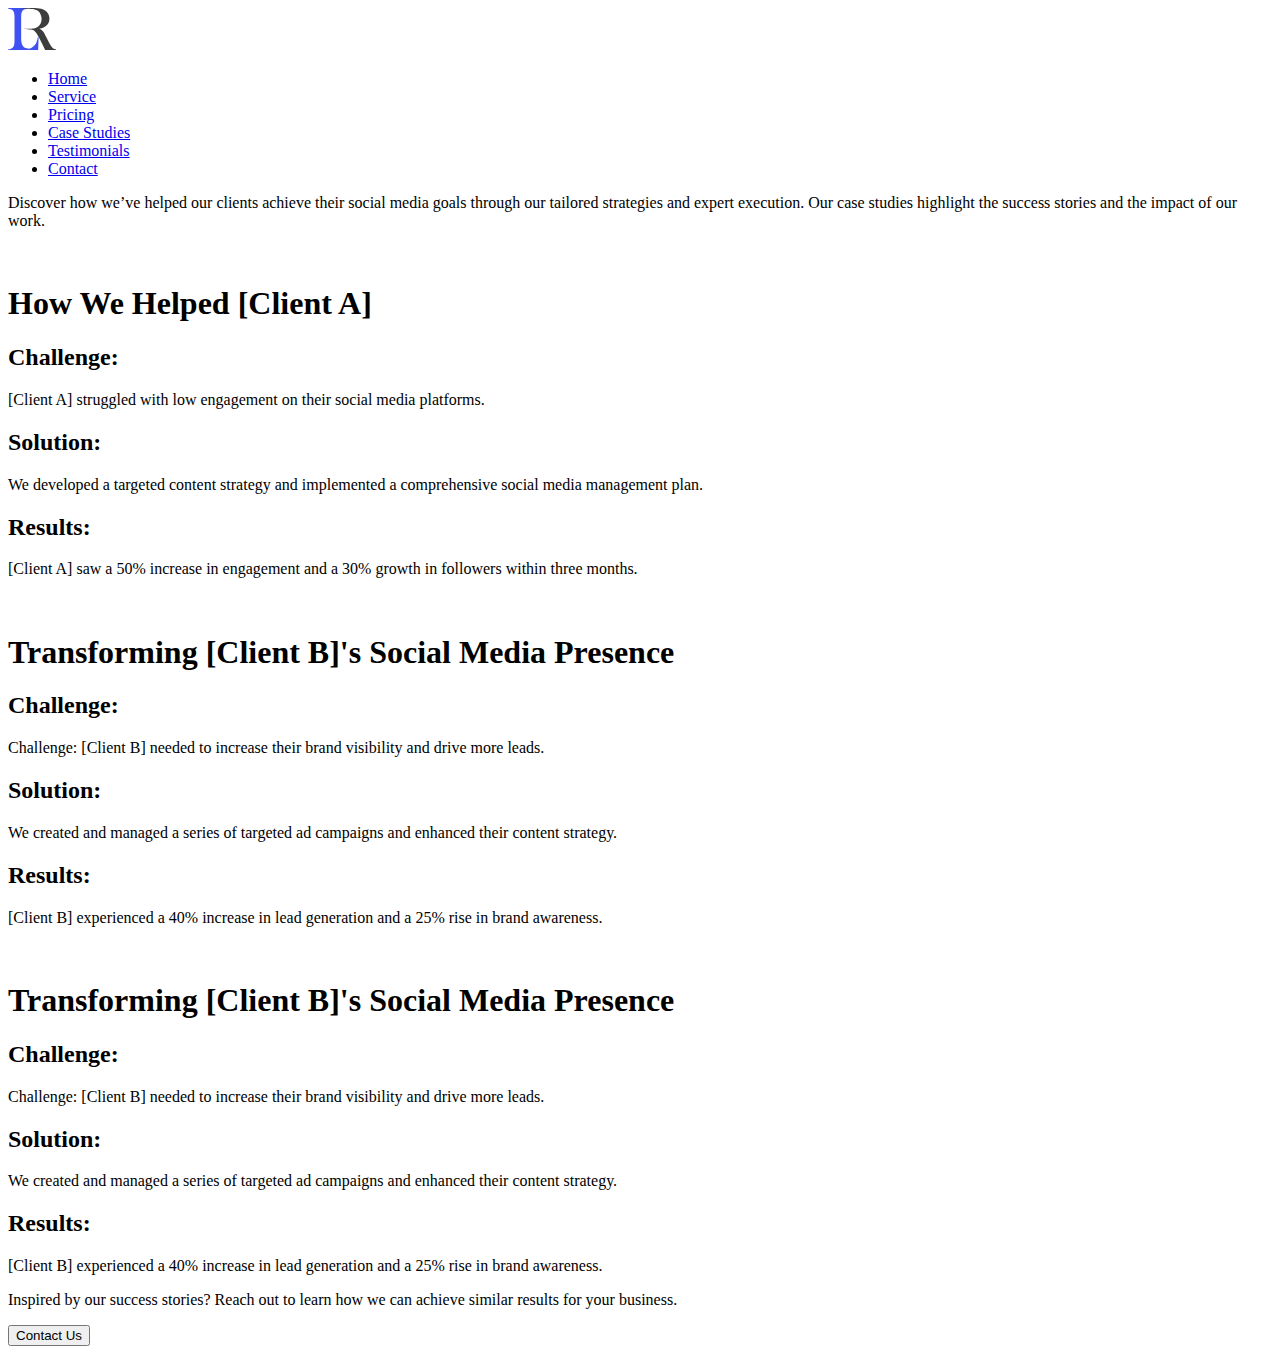
==== case-studies.html @ 1568c21f "Created full html documentation for all the pages" ====
<!DOCTYPE html>
<html lang="en">
  <head>
    <meta charset="UTF-8" />
    <meta name="viewport" content="width=device-width, initial-scale=1.0" />
    <title>Case Studies</title>
  </head>
  <body>
    <!-- Case Studies -->
    <section>
      <!-- Navigation -->
      <header class="header">
        <aside class="logo">
          <a href="home.html">
            <img
              src="img/loom-rise-favicon-v2.svg"
              alt="LoomRise Logo"
              class="logo-image"
            />
          </a>
        </aside>

        <nav class="top-nav">
          <ul>
            <li><a href="home.html" class="active">Home</a></li>
            <li><a href="services.html">Service</a></li>
            <li><a href="pricing.html">Pricing</a></li>
            <li><a href="case-studies.html">Case Studies</a></li>
            <li><a href="testimonials.html">Testimonials</a></li>
            <li><a href="#">Contact</a></li>
          </ul>
        </nav>
      </header>

      <section class="case-studies">
        <article>
          <p>
            Discover how we’ve helped our clients achieve their social media
            goals through our tailored strategies and expert execution. Our case
            studies highlight the success stories and the impact of our work.
          </p>
        </article>
      </section>
    </section>
    <!-- How we helped our clients -->
    <section class="clients">
      <!-- Client A -->
      <section>
        <figure>
          <img src="" alt="" />
        </figure>
        <article>
          <h1>How We Helped [Client A]</h1>
          <h2>Challenge:</h2>
          <p>
            [Client A] struggled with low engagement on their social media
            platforms.
          </p>

          <h2>Solution:</h2>
          <p>
            We developed a targeted content strategy and implemented a
            comprehensive social media management plan.
          </p>

          <h2>Results:</h2>
          <p>
            [Client A] saw a 50% increase in engagement and a 30% growth in
            followers within three months.
          </p>
        </article>
      </section>

      <section>
        <figure>
          <img src="" alt="" />
        </figure>
        <article>
          <h1>Transforming [Client B]'s Social Media Presence</h1>
          <h2>Challenge:</h2>
          <p>
            Challenge: [Client B] needed to increase their brand visibility and
            drive more leads.
          </p>

          <h2>Solution:</h2>
          <p>
            We created and managed a series of targeted ad campaigns and
            enhanced their content strategy.
          </p>

          <h2>Results:</h2>
          <p>
            [Client B] experienced a 40% increase in lead generation and a 25%
            rise in brand awareness.
          </p>
        </article>
      </section>

      <section>
        <figure>
          <img src="" alt="" />
        </figure>
        <article>
          <h1>Transforming [Client B]'s Social Media Presence</h1>
          <h2>Challenge:</h2>
          <p>
            Challenge: [Client B] needed to increase their brand visibility and
            drive more leads.
          </p>

          <h2>Solution:</h2>
          <p>
            We created and managed a series of targeted ad campaigns and
            enhanced their content strategy.
          </p>

          <h2>Results:</h2>
          <p>
            [Client B] experienced a 40% increase in lead generation and a 25%
            rise in brand awareness.
          </p>
        </article>
      </section>
    </section>

    <section class="call-to-action">
      <p>
        Inspired by our success stories? Reach out to learn how we can achieve
        similar results for your business.
      </p>

      <button>Contact Us</button>
    </section>
  </body>
</html>
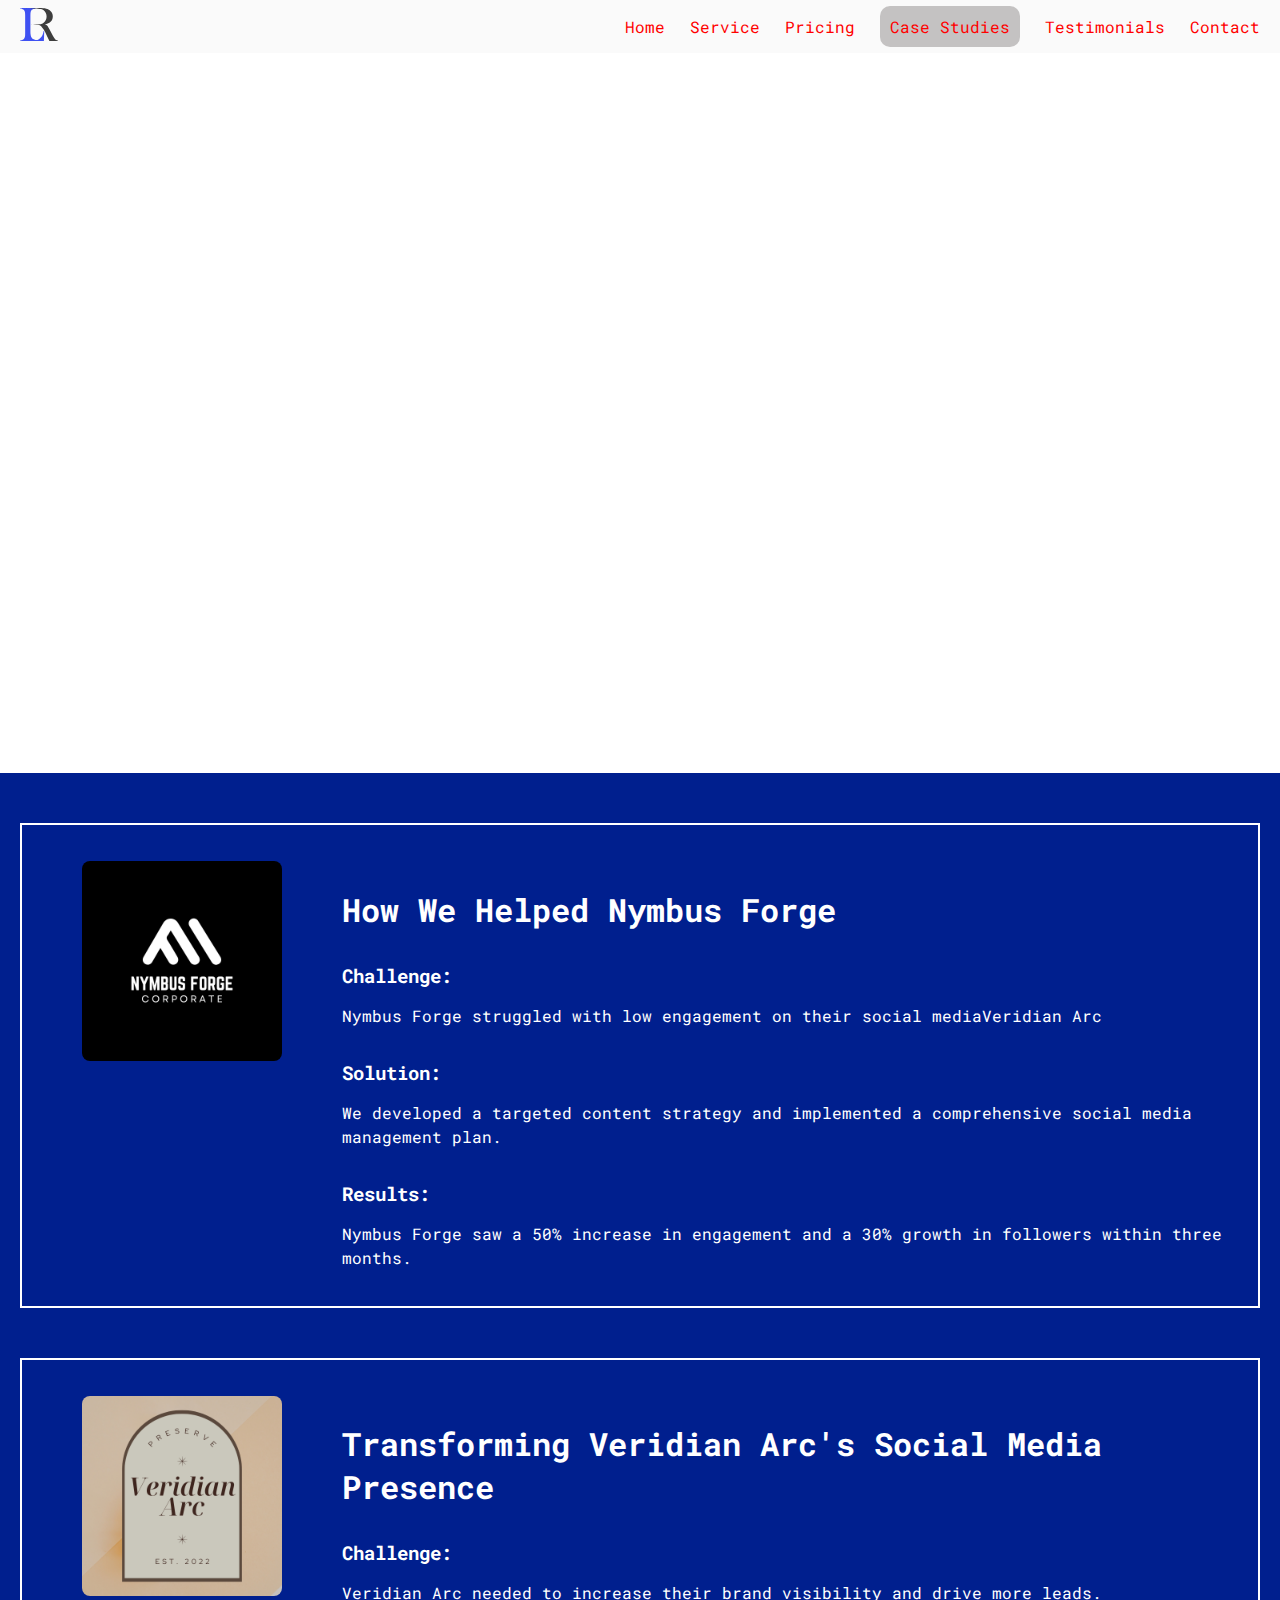
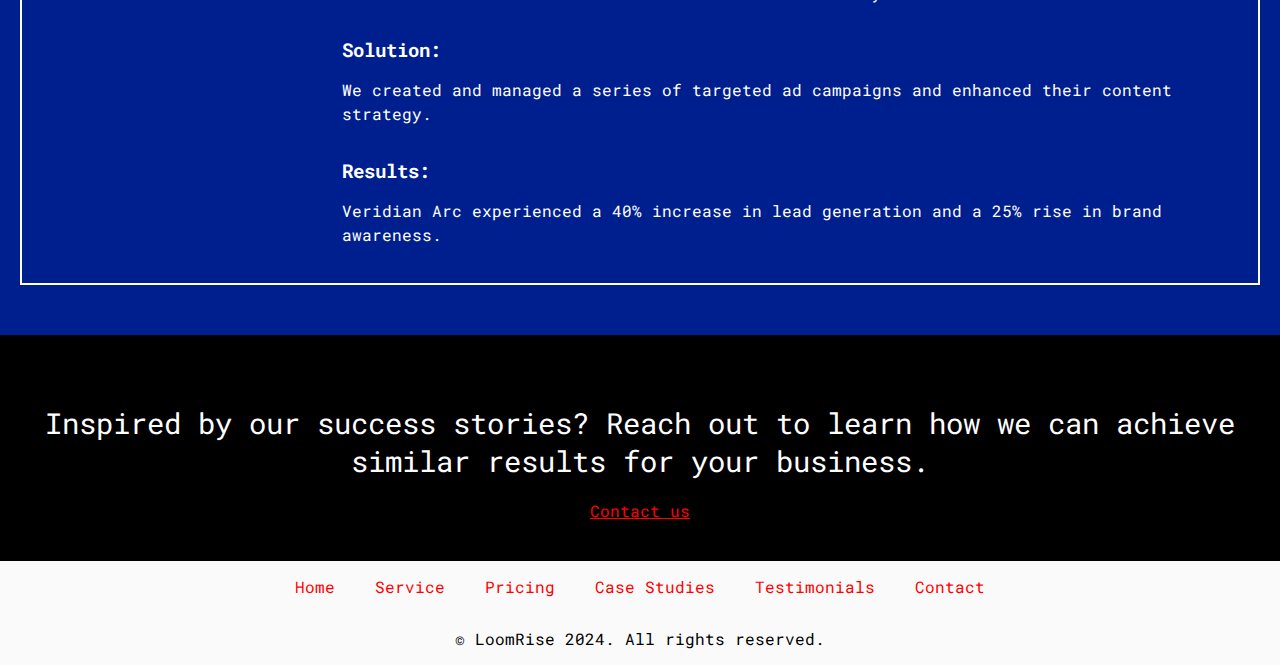
==== commit a0bb624f: "Final project finished" ====
--- a/case-studies.html
+++ b/case-studies.html
@@ -1,136 +1,145 @@
 <!DOCTYPE html>
 <html lang="en">
   <head>
-    <meta charset="UTF-8" />
-    <meta name="viewport" content="width=device-width, initial-scale=1.0" />
+    <meta charset="UTF-8">
+    <meta name="author" content="Rashid Ismayilzada">
+    <meta name="viewport" content="width=device-width, initial-scale=1.0">
+    <meta name="description" content="Explore LoomRise's case studies showcasing successful social media strategies that increased client engagement and visibility.">
+
+    <link rel="stylesheet" type="text/css" href="css/general.css">
+    <link rel="stylesheet" type="text/css" href="css/case-studies.css">
+    <link rel="shortcut icon" href="img/loom-rise-favicon-v2.svg" type="image/x-icon">
     <title>Case Studies</title>
   </head>
   <body>
     <!-- Case Studies -->
     <section>
+      <!-- Visually hidden heading for the section -->
+      <h2 class="visually-hidden">Case Studies Section</h2>
+
       <!-- Navigation -->
       <header class="header">
         <aside class="logo">
-          <a href="home.html">
+          <a href="index.html">
             <img
               src="img/loom-rise-favicon-v2.svg"
               alt="LoomRise Logo"
               class="logo-image"
-            />
+              title="LoomRise Logo"
+            >
           </a>
         </aside>
 
         <nav class="top-nav">
           <ul>
-            <li><a href="home.html" class="active">Home</a></li>
+            <li><a href="index.html">Home</a></li>
             <li><a href="services.html">Service</a></li>
             <li><a href="pricing.html">Pricing</a></li>
-            <li><a href="case-studies.html">Case Studies</a></li>
+            <li><a href="case-studies.html" class="active">Case Studies</a></li>
             <li><a href="testimonials.html">Testimonials</a></li>
-            <li><a href="#">Contact</a></li>
+            <li><a href="contact.html">Contact</a></li>
           </ul>
         </nav>
       </header>
 
       <section class="case-studies">
+        <!-- Visually hidden heading for accessibility -->
+        <h3 class="visually-hidden">Case Studies Introduction</h3>
         <article>
+          <h3 class="visually-hidden">Case Studies</h3>
           <p>
             Discover how we’ve helped our clients achieve their social media
-            goals through our tailored strategies and expert execution. Our case
-            studies highlight the success stories and the impact of our work.
+            goals through our tailored strategies and expert execution.
+          </p>
+          <p class="right">
+            Our case
+            studies highlight the success stories and the impact of our work.sss
           </p>
         </article>
       </section>
     </section>
+
     <!-- How we helped our clients -->
     <section class="clients">
+      <!-- Visually hidden heading for the section -->
+      <h2 class="visually-hidden">Client Success Stories</h2>
+
       <!-- Client A -->
       <section>
+        <h3 class="visually-hidden">Client A Case Study</h3>
         <figure>
-          <img src="" alt="" />
+          <img src="img/nymbus-forge-logo.png" alt="Client A Image" title="Client A Image Logo">
         </figure>
         <article>
-          <h1>How We Helped [Client A]</h1>
-          <h2>Challenge:</h2>
+          <h4>How We Helped Nymbus Forge</h4>
+          <h5>Challenge:</h5>
           <p>
-            [Client A] struggled with low engagement on their social media
-            platforms.
+            Nymbus Forge struggled with low engagement on their social mediaVeridian Arc
           </p>
 
-          <h2>Solution:</h2>
+          <h5>Solution:</h5>
           <p>
             We developed a targeted content strategy and implemented a
             comprehensive social media management plan.
           </p>
 
-          <h2>Results:</h2>
+          <h5>Results:</h5>
           <p>
-            [Client A] saw a 50% increase in engagement and a 30% growth in
+            Nymbus Forge saw a 50% increase in engagement and a 30% growth in
             followers within three months.
           </p>
         </article>
       </section>
 
+      <!-- Client B -->
       <section>
+        <h3 class="visually-hidden">Client B Case Study</h3>
         <figure>
-          <img src="" alt="" />
+          <img src="img/veridian-arc-logo.png" alt="Client B Image" title="Client B Image">
         </figure>
         <article>
-          <h1>Transforming [Client B]'s Social Media Presence</h1>
-          <h2>Challenge:</h2>
+          <h4>Transforming Veridian Arc's Social Media Presence</h4>
+          <h5>Challenge:</h5>
           <p>
-            Challenge: [Client B] needed to increase their brand visibility and
-            drive more leads.
+            Veridian Arc needed to increase their brand visibility and drive more leads.
           </p>
 
-          <h2>Solution:</h2>
+          <h5>Solution:</h5>
           <p>
-            We created and managed a series of targeted ad campaigns and
-            enhanced their content strategy.
+            We created and managed a series of targeted ad campaigns and enhanced their content strategy.
           </p>
 
-          <h2>Results:</h2>
+          <h5>Results:</h5>
           <p>
-            [Client B] experienced a 40% increase in lead generation and a 25%
-            rise in brand awareness.
-          </p>
-        </article>
-      </section>
-
-      <section>
-        <figure>
-          <img src="" alt="" />
-        </figure>
-        <article>
-          <h1>Transforming [Client B]'s Social Media Presence</h1>
-          <h2>Challenge:</h2>
-          <p>
-            Challenge: [Client B] needed to increase their brand visibility and
-            drive more leads.
-          </p>
-
-          <h2>Solution:</h2>
-          <p>
-            We created and managed a series of targeted ad campaigns and
-            enhanced their content strategy.
-          </p>
-
-          <h2>Results:</h2>
-          <p>
-            [Client B] experienced a 40% increase in lead generation and a 25%
-            rise in brand awareness.
+            Veridian Arc experienced a 40% increase in lead generation and a 25% rise in brand awareness.
           </p>
         </article>
       </section>
     </section>
 
     <section class="call-to-action">
+      <h2 class="visually-hidden">Call to Action</h2>
       <p>
         Inspired by our success stories? Reach out to learn how we can achieve
         similar results for your business.
       </p>
 
-      <button>Contact Us</button>
+      <a href="contact.html">
+        Contact us
+      </a>
     </section>
+
+    <!-- Footer -->
+    <footer>
+      <nav class="footer-navigation">
+        <a href="index.html">Home</a>
+        <a href="services.html">Service</a>
+        <a href="pricing.html">Pricing</a>
+        <a href="case-studies.html">Case Studies</a>
+        <a href="testimonials.html">Testimonials</a>
+        <a href="contact.html">Contact</a>
+      </nav>
+      <p>&copy; LoomRise 2024. All rights reserved.</p>
+    </footer>
   </body>
 </html>
--- a/css/general.css
+++ b/css/general.css
@@ -0,0 +1,263 @@
+@import url("https://fonts.googleapis.com/css2?family=Roboto+Mono:ital,wght@0,100..700;1,100..700&display=swap");
+
+* {
+  box-sizing: border-box;
+}
+
+body {
+  margin: 0;
+  padding: 0;
+}
+
+.visually-hidden {
+  position: absolute;
+  width: 1px;
+  height: 1px;
+  margin: -1px;
+  padding: 0;
+  overflow: hidden;
+  clip: rect(0, 0, 0, 0);
+  border: 0;
+}
+
+h1 {
+  font-size: 36px;
+}
+
+h2 {
+  font-size: 30px;
+}
+
+h3 {
+  font-size: 24px;
+}
+
+h4 {
+  font-size: 20px;
+}
+
+h5 {
+  font-size: 16px;
+}
+
+h6 {
+  font-size: 12px;
+}
+
+p {
+  font-size: 16px;
+}
+
+body {
+  font-family: "Roboto Mono", monospace;
+}
+
+/* Font size for tablets */
+@media (max-width: 1200px) {
+  p {
+    font-size: 15px;
+  }
+
+  h1 {
+    font-size: 28px;
+  }
+
+  h2 {
+    font-size: 22px;
+  }
+}
+
+/* Font size for mobile devices */
+@media (max-width: 768px) {
+  p {
+    font-size: 14px;
+  }
+
+  h1 {
+    font-size: 24px;
+  }
+
+  h2 {
+    font-size: 20px;
+  }
+}
+
+.header {
+  display: flex;
+  justify-content: space-between;
+  align-items: center;
+  background-color: #fafafa;
+  overflow: hidden;
+}
+
+.logo-image {
+  width: 38px;
+  height: auto;
+  margin-left: 20px;
+}
+
+.top-nav {
+  margin-right: 20px;
+  font-family: "Roboto Mono", monospace;
+  font-size: 16px;
+  display: flex; /* Add this to make the nav items horizontal */
+  gap: 50px; /* Adds spacing between the list items */
+}
+
+.top-nav li {
+  display: inline;
+  list-style-type: none;
+  gap: 20px;
+}
+
+.top-nav ul {
+  display: flex;
+  gap: 25px;
+}
+
+.top-nav a {
+  text-decoration: none;
+  color: black;
+  border-radius: 10px;
+}
+
+.top-nav a:hover {
+  background-color: #c4c2c2;
+  border-radius: 10px;
+  padding: 10px;
+  color: white;
+}
+
+.active {
+  background-color: #c4c2c2;
+  color: white;
+  border-radius: 10px;
+  padding: 10px;
+}
+
+/* Hamburger Menu Styles */
+.hamburger {
+  display: none; /* Hide the hamburger by default */
+  font-size: 30px;
+  background: none;
+  border: none;
+  cursor: pointer;
+}
+
+/* Responsive Styles */
+@media (max-width: 768px) {
+  .top-nav {
+    display: none; /* Hide the navigation menu on small screens */
+  }
+
+  .hamburger {
+    display: block; /* Show the hamburger button on small screens */
+  }
+
+  .top-nav.show {
+    display: flex; /* Show the navigation menu when the hamburger is clicked */
+    flex-direction: column; /* Stack the items vertically */
+    position: absolute;
+    top: 60px; /* Adjust based on your header height */
+    right: 0;
+    background-color: #fafafa; /* Match the header background */
+    width: 100%; /* Full width */
+    box-shadow: 0 2px 5px rgba(0, 0, 0, 0.1); /* Optional shadow for depth */
+    z-index: 1; /* Make sure it appears above other content */
+  }
+
+  .top-nav ul {
+    flex-direction: column; /* Stack items vertically */
+    padding: 0; /* Remove default padding */
+    margin: 0; /* Remove default margin */
+  }
+
+  .top-nav li {
+    margin: 10px 0; /* Add some space between the items */
+  }
+}
+
+footer {
+  display: flex;
+  flex-direction: column;
+  text-align: center;
+  font-family: "Roboto Mono", monospace;
+  background-color: #fafafa;
+}
+
+.footer-navigation {
+  display: flex;
+  flex-wrap: wrap;
+  justify-content: center;
+  align-items: center;
+  gap: 20px;
+  padding: 10px 35px;
+}
+
+.footer-navigation a {
+  text-decoration: none;
+  color: #000000;
+  padding: 5px 10px;
+}
+
+.footer-navigation a:hover {
+  color: #3f51f2;
+}
+
+@media (max-width: 768px) {
+  .footer-navigation {
+    flex-direction: column;
+    gap: 10px;
+  }
+  article {
+    font-size: 16px;
+  }
+}
+
+a:link {
+  color: red;
+}
+
+#cookie-message {
+  position: fixed;
+  bottom: 0;
+  left: 0;
+  width: 100%;
+  background-color: #333;
+  color: #fff;
+  padding: 1em;
+  text-align: center;
+  z-index: 9999;
+}
+
+#cookie-message p {
+  margin: 0;
+  padding: 0.5em 0;
+}
+
+#cookie-message button {
+  background-color: #555;
+  color: #fff;
+  border: none;
+  padding: 0.5em 1em;
+  margin: 0 0.5em;
+  cursor: pointer;
+}
+
+#cookie-message button:hover {
+  background-color: #777;
+}
+
+
+/* Hide the buttons by default */
+.accept-button,
+.decline-button {
+    display: none;
+}
+
+/* Use the checkbox to control the visibility */
+#toggle-cookie-buttons:checked ~ .accept-button,
+#toggle-cookie-buttons:checked ~ .decline-button {
+    display: inline-block;
+}
+
--- a/css/case-studies.css
+++ b/css/case-studies.css
@@ -0,0 +1,104 @@
+/* Section: Case Studies */
+.case-studies {
+  background-image: url("/img/chess.jpeg"); /* Adjust the image path */
+  background-size: cover;
+  background-position: center;
+  color: #ffffff;
+}
+
+.case-studies > article {
+  display: flex;
+  justify-content: space-between;
+  align-items: center;
+  min-height: 80vh;
+  min-width: 100vw;
+}
+
+.case-studies p {
+  margin: 0;
+  font-size: 35px;
+
+
+}
+
+.right {
+    text-align: right;
+}
+
+/* Section: Client Success Stories */
+.clients {
+  background-color: #001f8e;
+  color: #ffffff;
+  padding: 50px 20px;
+  display: grid;
+  grid-template-columns: 1fr;
+  gap: 50px;
+}
+
+.clients section {
+  display: flex;
+  flex-wrap: wrap;
+  align-items: flex-start;
+  gap: 20px;
+  padding: 20px;
+  border: 2px solid #ffffff;
+}
+
+.clients img {
+  max-width: 200px;
+  border-radius: 8px;
+}
+
+.clients article {
+  flex: 1;
+}
+
+.clients h4 {
+  font-size: 2rem;
+  font-weight: bold;
+  margin-bottom: 15px;
+}
+
+.clients h5 {
+  font-size: 1.2rem;
+  font-weight: bold;
+  margin-bottom: 5px;
+}
+
+.clients p {
+  font-size: 1rem;
+  line-height: 1.5;
+}
+
+/* Call to Action */
+.call-to-action {
+  background-color: #000000;
+  color: #ffffff;
+  text-align: center;
+  padding: 40px 20px;
+}
+
+.call-to-action p {
+  font-size: 1.8rem;
+  margin-bottom: 20px;
+}
+
+.call-to-action button {
+  background-color: #0000ff;
+  color: #ffffff;
+  border: none;
+  padding: 15px 30px;
+  font-size: 1.2rem;
+  border-radius: 30px;
+  cursor: pointer;
+}
+
+.call-to-action button:hover {
+  background-color: #4f00ff;
+}
+
+@media (max-width: 768){
+  body{
+    font-size: small;
+  }
+}
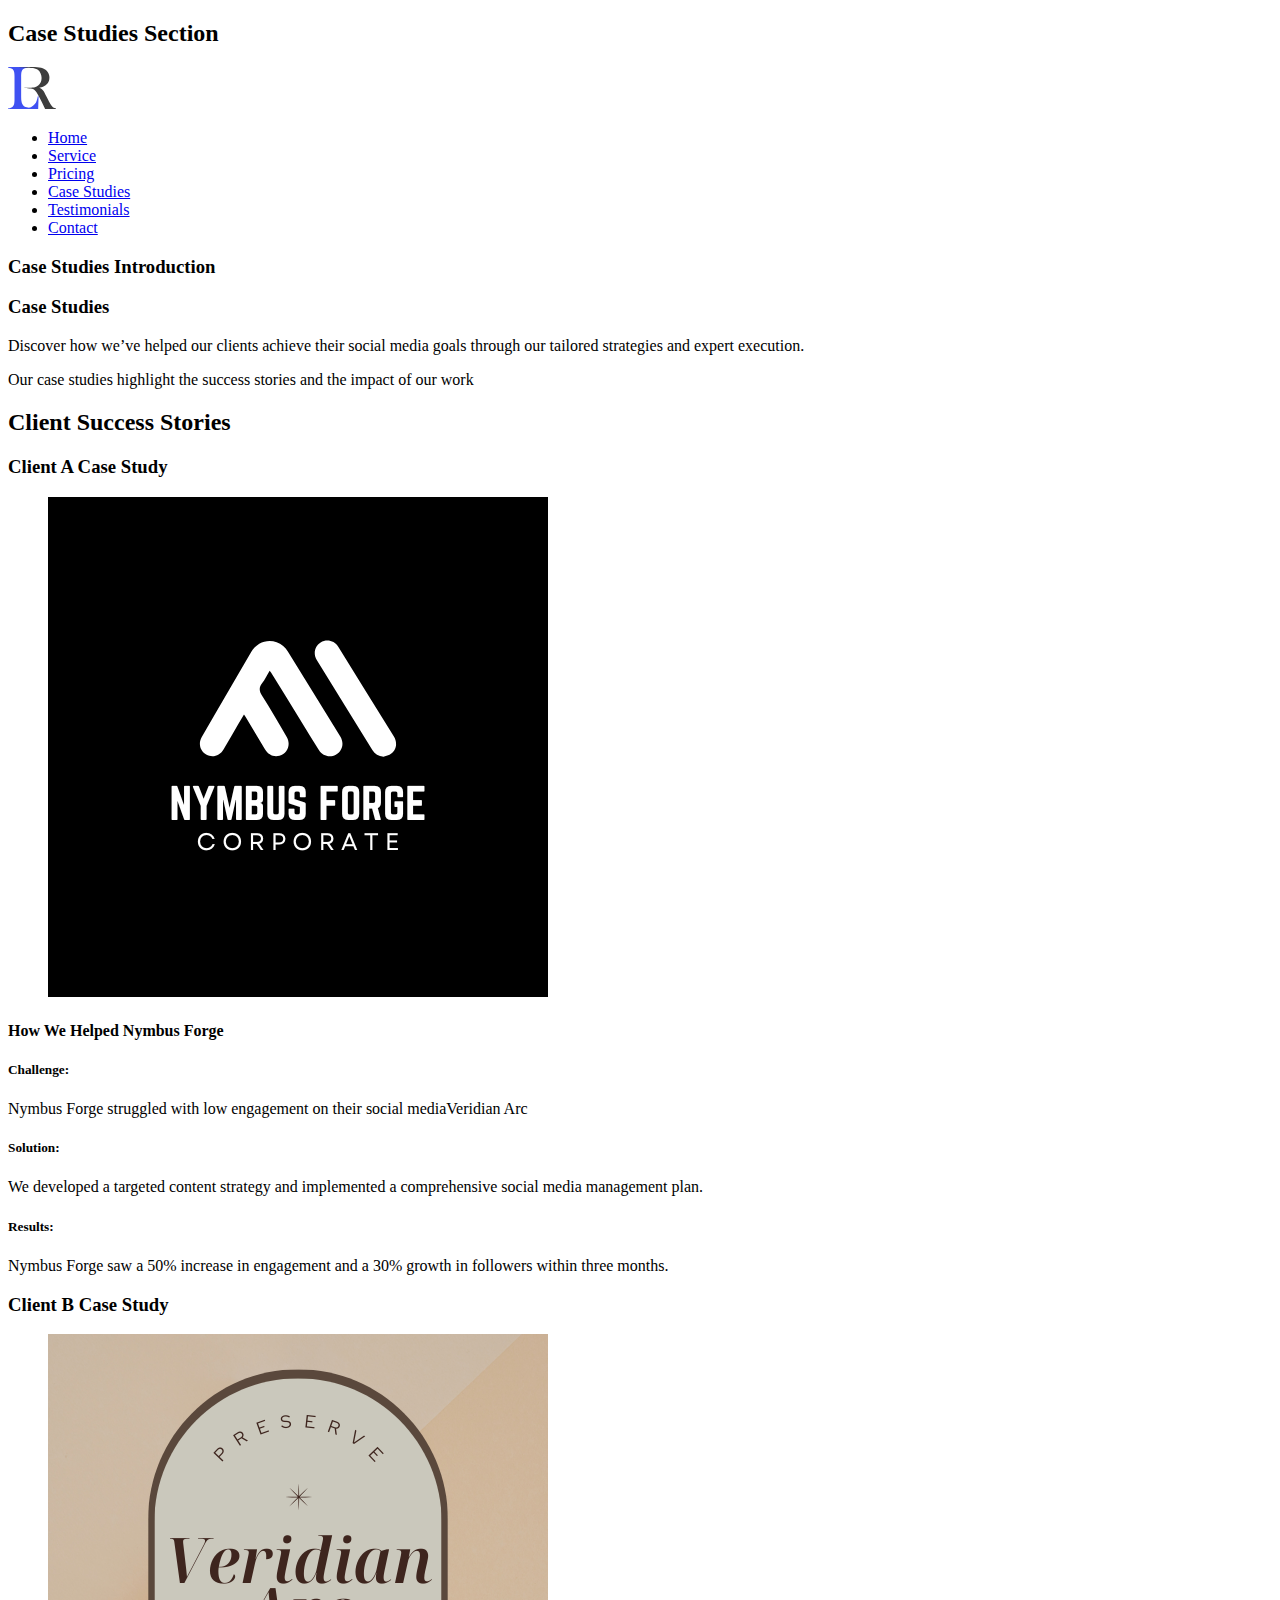
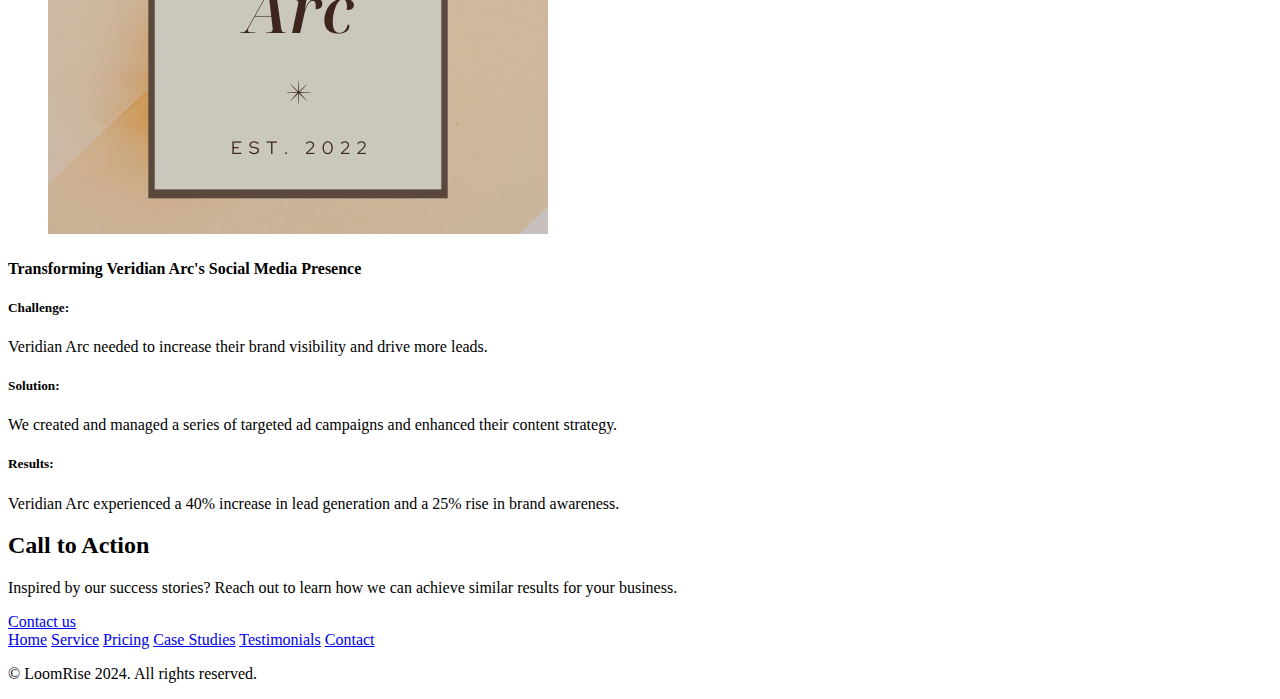
==== commit ab249dab: "Changed the format of CSS files to a single filed" ====
--- a/case-studies.html
+++ b/case-studies.html
@@ -5,13 +5,11 @@
     <meta name="author" content="Rashid Ismayilzada">
     <meta name="viewport" content="width=device-width, initial-scale=1.0">
     <meta name="description" content="Explore LoomRise's case studies showcasing successful social media strategies that increased client engagement and visibility.">
-
     <link rel="stylesheet" type="text/css" href="css/general.css">
-    <link rel="stylesheet" type="text/css" href="css/case-studies.css">
     <link rel="shortcut icon" href="img/loom-rise-favicon-v2.svg" type="image/x-icon">
     <title>Case Studies</title>
   </head>
-  <body>
+  <body id="case-studies-page">
     <!-- Case Studies -->
     <section>
       <!-- Visually hidden heading for the section -->
@@ -53,7 +51,7 @@
           </p>
           <p class="right">
             Our case
-            studies highlight the success stories and the impact of our work.sss
+            studies highlight the success stories and the impact of our work
           </p>
         </article>
       </section>
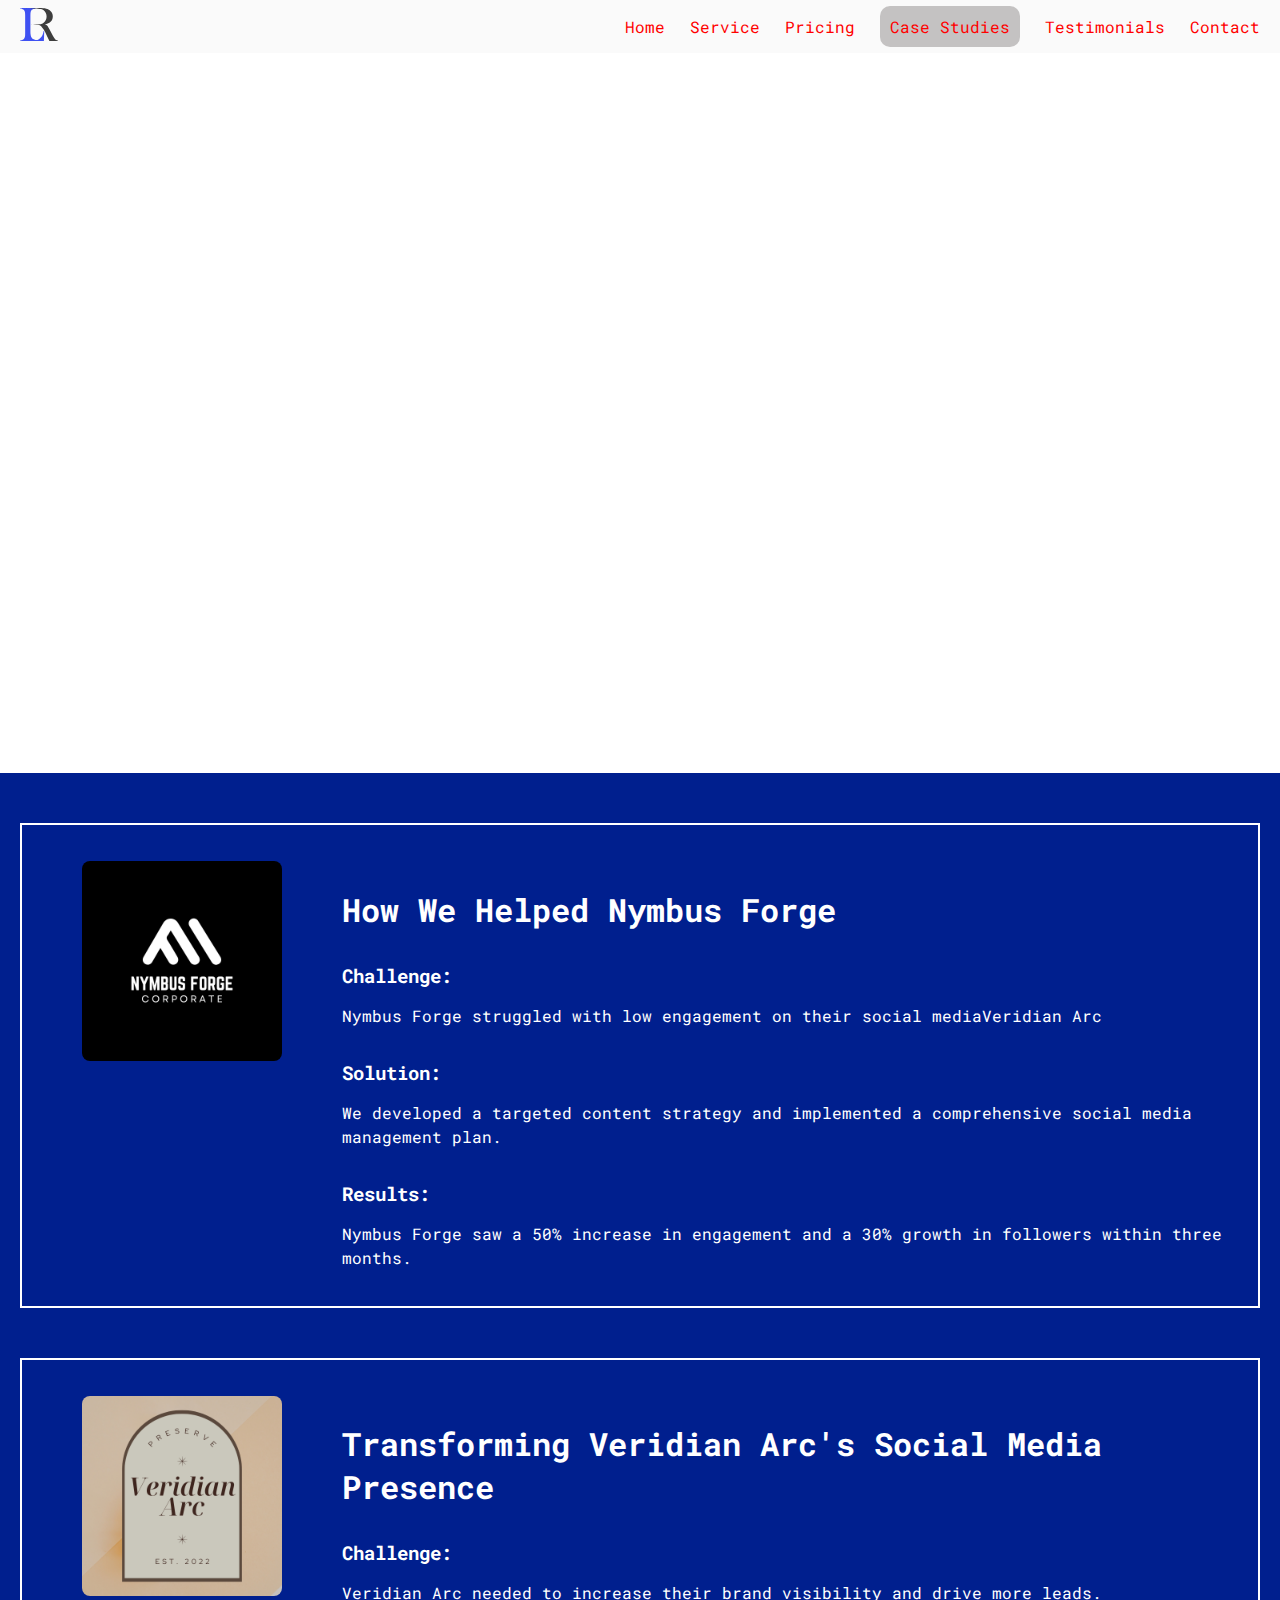
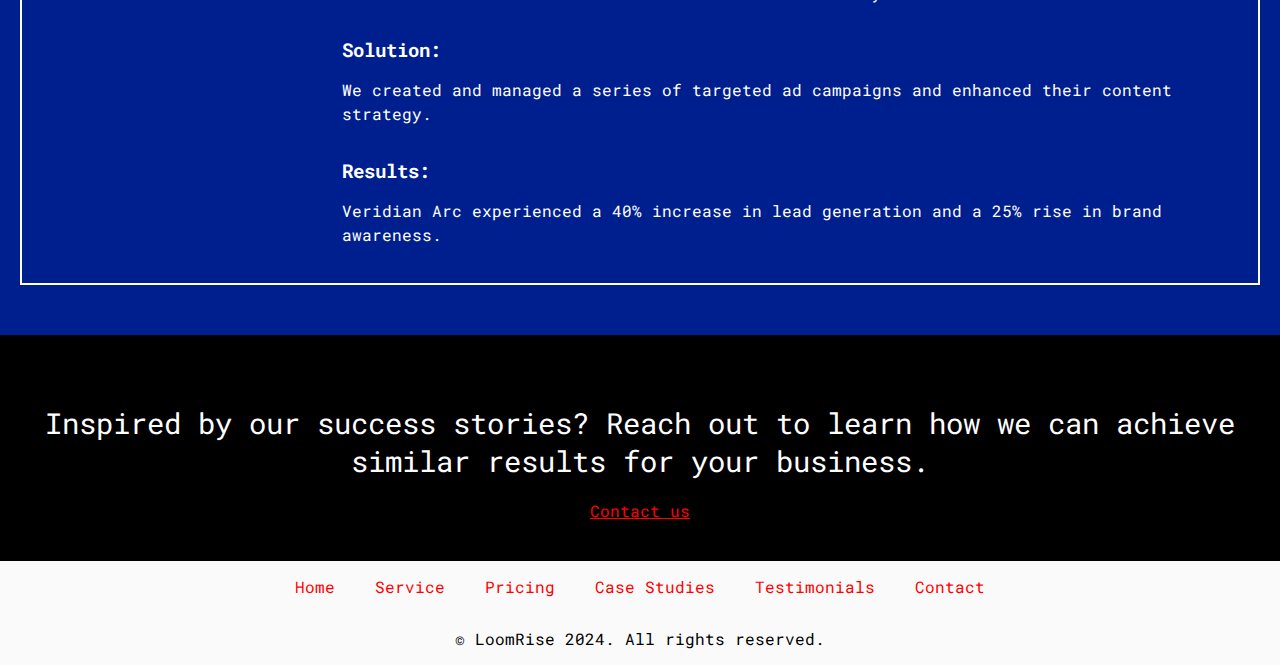
==== commit 436414ed: "Small fix" ====
--- a/case-studies.html
+++ b/case-studies.html
@@ -5,7 +5,7 @@
     <meta name="author" content="Rashid Ismayilzada">
     <meta name="viewport" content="width=device-width, initial-scale=1.0">
     <meta name="description" content="Explore LoomRise's case studies showcasing successful social media strategies that increased client engagement and visibility.">
-    <link rel="stylesheet" type="text/css" href="css/general.css">
+    <link rel="stylesheet" type="text/css" href="css/index.css">
     <link rel="shortcut icon" href="img/loom-rise-favicon-v2.svg" type="image/x-icon">
     <title>Case Studies</title>
   </head>
--- a/css/index.css
+++ b/css/index.css
@@ -0,0 +1,1013 @@
+@import url("https://fonts.googleapis.com/css2?family=Roboto+Mono:ital,wght@0,100..700;1,100..700&display=swap");
+
+* {
+  box-sizing: border-box;
+}
+
+body {
+  margin: 0;
+  padding: 0;
+  font-family: "Roboto Mono", monospace;
+}
+
+.visually-hidden {
+  position: absolute;
+  width: 1px;
+  height: 1px;
+  margin: -1px;
+  padding: 0;
+  overflow: hidden;
+  clip: rect(0, 0, 0, 0);
+  border: 0;
+}
+
+h1 {
+  font-size: 36px;
+}
+
+h2 {
+  font-size: 30px;
+}
+
+h3 {
+  font-size: 24px;
+}
+
+h4 {
+  font-size: 20px;
+}
+
+h5 {
+  font-size: 16px;
+}
+
+h6 {
+  font-size: 12px;
+}
+
+p {
+  font-size: 16px;
+}
+
+/* Font size for tablets */
+@media (max-width: 1200px) {
+  p {
+    font-size: 15px;
+  }
+
+  h1 {
+    font-size: 28px;
+  }
+
+  h2 {
+    font-size: 22px;
+  }
+}
+
+/* Font size for mobile devices */
+@media (max-width: 768px) {
+  p {
+    font-size: 14px;
+  }
+
+  h1 {
+    font-size: 24px;
+  }
+
+  h2 {
+    font-size: 20px;
+  }
+}
+
+.header {
+  display: flex;
+  justify-content: space-between;
+  align-items: center;
+  background-color: #fafafa;
+  overflow: hidden;
+}
+
+.logo-image {
+  width: 38px;
+  height: auto;
+  margin-left: 20px;
+}
+
+.top-nav {
+  margin-right: 20px;
+  font-family: "Roboto Mono", monospace;
+  font-size: 16px;
+  display: flex; /* Add this to make the nav items horizontal */
+  gap: 50px; /* Adds spacing between the list items */
+}
+
+.top-nav li {
+  display: inline;
+  list-style-type: none;
+  gap: 20px;
+}
+
+.top-nav ul {
+  display: flex;
+  gap: 25px;
+}
+
+.top-nav a {
+  text-decoration: none;
+  color: black;
+  border-radius: 10px;
+}
+
+.top-nav a:hover {
+  background-color: #c4c2c2;
+  border-radius: 10px;
+  padding: 10px;
+  color: white;
+}
+
+.active {
+  background-color: #c4c2c2;
+  color: white;
+  border-radius: 10px;
+  padding: 10px;
+}
+
+/* Hamburger Menu Styles */
+.hamburger {
+  display: none; /* Hide the hamburger by default */
+  font-size: 30px;
+  background: none;
+  border: none;
+  cursor: pointer;
+}
+
+footer {
+  display: flex;
+  flex-direction: column;
+  text-align: center;
+  font-family: "Roboto Mono", monospace;
+  background-color: #fafafa;
+}
+
+.footer-navigation {
+  display: flex;
+  flex-wrap: wrap;
+  justify-content: center;
+  align-items: center;
+  gap: 20px;
+  padding: 10px 35px;
+}
+
+.footer-navigation a {
+  text-decoration: none;
+  color: #000000;
+  padding: 5px 10px;
+}
+
+.footer-navigation a:hover {
+  color: #3f51f2;
+}
+
+@media (max-width: 768px) {
+  .footer-navigation {
+    flex-direction: column;
+    gap: 10px;
+  }
+  article {
+    font-size: 16px;
+  }
+}
+
+a:link {
+  color: red;
+}
+
+#cookie-message {
+  position: fixed;
+  bottom: 0;
+  left: 0;
+  width: 100%;
+  background-color: #333;
+  color: #fff;
+  padding: 1em;
+  text-align: center;
+  z-index: 9999;
+}
+
+#cookie-message p {
+  margin: 0;
+  padding: 0.5em 0;
+}
+
+#cookie-message button {
+  background-color: #555;
+  color: #fff;
+  border: none;
+  padding: 0.5em 1em;
+  margin: 0 0.5em;
+  cursor: pointer;
+}
+
+#cookie-message button:hover {
+  background-color: #777;
+}
+
+
+/* Hide the buttons by default */
+.accept-button,
+.decline-button {
+    display: none;
+}
+
+/* Use the checkbox to control the visibility */
+#toggle-cookie-buttons:checked ~ .accept-button,
+#toggle-cookie-buttons:checked ~ .decline-button {
+    display: inline-block;
+}
+
+/* Case Studies page */
+.case-studies {
+  background-image: url("../img/chess.jpeg"); 
+  background-size: cover;
+  background-position: center;
+  color: #ffffff;
+}
+
+.case-studies > article {
+  display: flex;
+  justify-content: space-between;
+  align-items: center;
+  min-height: 80vh;
+  min-width: 100vw;
+}
+
+.case-studies p {
+  margin: 0;
+  font-size: 35px;
+
+
+}
+
+.right {
+    text-align: right;
+}
+
+/* Section: Client Success Stories */
+.clients {
+  background-color: #001f8e;
+  color: #ffffff;
+  padding: 50px 20px;
+  display: grid;
+  grid-template-columns: 1fr;
+  gap: 50px;
+}
+
+.clients section {
+  display: flex;
+  flex-wrap: wrap;
+  align-items: flex-start;
+  gap: 20px;
+  padding: 20px;
+  border: 2px solid #ffffff;
+}
+
+.clients img {
+  max-width: 200px;
+  border-radius: 8px;
+}
+
+.clients article {
+  flex: 1;
+}
+
+.clients h4 {
+  font-size: 2rem;
+  font-weight: bold;
+  margin-bottom: 15px;
+}
+
+.clients h5 {
+  font-size: 1.2rem;
+  font-weight: bold;
+  margin-bottom: 5px;
+}
+
+.clients p {
+  font-size: 1rem;
+  line-height: 1.5;
+}
+
+.call-to-action {
+  background-color: #000000;
+  color: #ffffff;
+  text-align: center;
+  padding: 40px 20px;
+}
+
+.call-to-action p {
+  font-size: 1.8rem;
+  margin-bottom: 20px;
+}
+
+.call-to-action button {
+  background-color: #0000ff;
+  color: #ffffff;
+  border: none;
+  padding: 15px 30px;
+  font-size: 1.2rem;
+  border-radius: 30px;
+  cursor: pointer;
+}
+
+.call-to-action button:hover {
+  background-color: #4f00ff;
+}
+
+@media (max-width: 768px){
+  #case-studies-page{
+    font-size: small;
+  }
+}
+
+
+/* Contact Page */
+#contact-page {
+  background: linear-gradient(to right, blue, #000000);
+}
+
+.main-container {
+  min-height: 100vh;
+}
+
+form {
+  position: relative;
+  background-color: #fff;
+  padding: 20px;
+  border-radius: 8px;
+  box-shadow: 0 4px 10px rgba(0, 0, 0, 0.1);
+  width: 100%;
+  max-width: 400px;
+  float: right;
+  margin-top: 100px;
+  margin-right: 40%;
+}
+
+legend {
+  font-size: 1.5rem;
+  margin-bottom: 10px;
+}
+
+label {
+  display: block;
+  margin-bottom: 5px;
+  font-weight: bold;
+}
+
+input[type="text"],
+input[type="email"],
+textarea {
+  width: 100%;
+  padding: 10px;
+  margin-bottom: 15px;
+  border: 1px solid #ccc;
+  border-radius: 4px;
+}
+
+textarea {
+  resize: vertical;
+  max-height: 200px;
+}
+
+input[type="submit"] {
+  background-color: white;
+  color: black;
+  padding: 10px 15px;
+  border: none;
+  border-radius: 4px;
+  cursor: pointer;
+  font-size: 1rem;
+}
+
+input[type="submit"]:hover {
+  background-color: blue;
+  color: white;
+}
+
+
+@media (max-width: 768px) {
+  form {
+      margin: 100px;
+  }
+}
+
+/* Home Page */
+ #home-page {
+  margin: 0;
+  padding: 0;
+}
+
+.hero-page {
+  background-image: url("../img/hero-page.png");
+  min-height: 100vh;
+  background-position: center;
+  background-size: cover;
+  position: relative;
+  overflow: hidden;
+  background-color: #3d3d3d;
+}
+
+#get-in-touch {
+  background-color: #3f51f2;
+  border-radius: 30px;
+  max-width: 260px;
+  height: 65px;
+  border: none;
+  font-size: 32px;
+  color: #fafafa;
+  text-decoration: none;
+  padding: 10px;
+}
+
+#get-in-touch:hover {
+  background-color: #fafafa;
+  color: #3f51f2;
+}
+
+#about-us {
+  background-color: #fafafa;
+  border-radius: 30px;
+  max-width: 260px;
+  height: 65px;
+  border: none;
+  font-size: 32px;
+  color: #3f51f2;
+}
+
+.hero-container {
+  display: flex;
+  justify-content: center;
+  align-items: flex-start;
+  min-height: 100vh; /* This ensures the section takes up full viewport height */
+  flex-direction: column;
+  padding-left: 80px;
+}
+
+.hero-container h2 {
+  max-width: 779px;
+  color: #fff;
+  font-size: 128px;
+  font-style: normal;
+  font-weight: 700;
+  line-height: 98px; /* 76.563% */
+  margin: 0;
+  word-spacing: 10px;
+}
+
+.hero-container p {
+  max-width: 644px;
+  margin: 20px 0px;
+
+  color: #fff;
+  -webkit-text-stroke-width: 1;
+  -webkit-text-stroke-color: #000;
+  font-size: 36px;
+  font-style: normal;
+  font-weight: 400;
+  line-height: 100%; /* 36px */
+}
+
+#hero-page {
+  color: #3f51f2;
+  font-size: 128px;
+  font-style: normal;
+  font-weight: 700;
+  line-height: 98px;
+}
+
+@media (max-width: 1390px) {
+  .hero-container {
+    padding-left: 40px; /* Reduce padding for smaller screens */
+  }
+
+  .hero-container h1 {
+    font-size: 64px; /* Adjust for readability */
+    line-height: 80px;
+  }
+
+  .hero-container span {
+    font-size: 64px;
+    line-height: 80px;
+  }
+
+  .hero-container p {
+    font-size: 28px;
+    max-width: 90%; /* Allow text to flow better on narrow screens */
+    margin: 10px 0; /* Less margin on smaller screens */
+  }
+}
+
+
+
+@media (max-width: 768px) {
+  .hero-container {
+    padding-left: 20px;
+  }
+
+  .hero-container h1 {
+    font-size: 36px;
+    line-height: 40px;
+  }
+
+  .hero-container span {
+    font-size: 36px;
+    line-height: 20px;
+  }
+}
+
+/* Who Are We Adjustments */
+.who-are-we {
+  position: relative;
+  min-height: 100vh;
+  padding: 0 20px;
+
+  overflow: hidden;
+}
+
+.background-video {
+  position: absolute;
+  top: 0;
+  left: 0;
+  width: 100%;
+  height: 100%;
+  object-fit: cover;
+  z-index: -1;
+}
+
+.who-content {
+  position: relative;
+  z-index: 1;
+  padding: 20px;
+}
+
+.who-content h1,
+.who-content p {
+  color: #fff;
+}
+
+.who-are-we h2 {
+  font-size: 128px;
+  line-height: 150%;
+  padding-left: 20px;
+  margin: 0;
+  padding-top: 50px;
+  color: #fff;
+}
+
+.who-are-we p {
+  font-size: 36px;
+  padding-left: 20px;
+}
+
+@media (max-width: 768px) {
+  .who-are-we h2 {
+    font-size: 48px;
+    line-height: 120%;
+  }
+
+  .who-are-we p {
+    font-size: 24px;
+  }
+}
+.service-overview {
+  margin: 0;
+  padding: 0;
+  background: linear-gradient(to bottom, black, #3b03ff);
+  color: white;
+  display: flex;
+  justify-content: center;
+  align-items: center;
+  height: 100vh;
+  padding: 0 5%;
+  gap: 20px;
+}
+
+.service-overview p::first-letter{
+  font-weight: bold;
+}
+
+.offers h3 {
+  font-size: 4rem;
+  margin-bottom: 20px;
+}
+
+.offers p {
+  font-size: 1.2rem;
+  max-width: 500px;
+  line-height: 1.8;
+}
+
+.service-container {
+  display: flex;
+  flex-direction: column;
+  text-transform: uppercase;
+}
+
+.service-container h2 {
+  margin: 5px 0;
+  font-size: 1.5rem;
+  padding: 10px 20px;
+  border: 2px solid #3b03ff;
+  border-radius: 5px;
+  width: 350px;
+  text-align: center;
+  transition: background-color 0.3s ease;
+}
+
+.service-container h2:hover {
+  background-color: #3b03ff;
+  cursor: pointer;
+}
+
+@media (max-width: 768px) {
+  .service-overview {
+    flex-direction: column;
+  }
+}
+
+.why-loom-rise {
+  background-image: url(../img/why-loom-rise.png);
+  min-height: 100vh;
+  background-position: center;
+  overflow: hidden;
+  position: relative;
+  background-size: cover;
+}
+
+.why-loom-rise h3 {
+  margin: 0;
+  color: #fff;
+  font-size: 68px;
+}
+
+.why-loom-rise span {
+  color: #3f51f2;
+  font-style: normal;
+  font-weight: bold;
+  line-height: 150%;
+  letter-spacing: -0.88px;
+}
+
+.why-loom-rise p {
+  color: #fafafa;
+  font-size: 36px;
+}
+
+.why-loom-rise article {
+  min-width: 100vw;
+  min-height: 100vh;
+  font-size: 18px;
+  display: flex;
+  flex-direction: column;
+  justify-content: center;
+  padding-left: 40vw;
+}
+
+@media (max-width: 1200px) {
+  .why-loom-rise article {
+    padding-left: 40%;
+    padding-right: 48px;
+  }
+  .why-loom-rise h1 {
+    font-size: 64px;
+  }
+  .why-loom-rise p {
+    font-size: 28px;
+  }
+}
+
+@media (max-width: 992px) {
+  .why-loom-rise article {
+    padding-left: 30%;
+    padding-right: 32px;
+  }
+  .why-loom-rise h1 {
+    font-size: 48px;
+  }
+  .why-loom-rise p {
+    font-size: 24px;
+    padding-bottom: 80px;
+  }
+}
+
+@media (max-width: 768px) {
+  .why-loom-rise article {
+    padding-left: 20%;
+    padding-right: 24px;
+  }
+  .why-loom-rise h1 {
+    font-size: 36px;
+    line-height: 120%;
+  }
+  .why-loom-rise p {
+    font-size: 20px;
+    padding-bottom: 60px;
+  }
+}
+
+@media (max-width: 576px) {
+  .why-loom-rise article {
+    padding-left: 10%;
+    padding-right: 16px;
+  }
+  .why-loom-rise h1 {
+    font-size: 28px;
+    line-height: 120%;
+  }
+  .why-loom-rise p {
+    font-size: 18px;
+    padding-bottom: 40px;
+  }
+}
+
+
+/* Pricing page */
+#pricing-page {
+  background: linear-gradient(to left, #0D0060, #000000);
+}
+
+.main-section {
+  height: 100vh;
+}
+
+.pricing {
+  display: flex;
+  min-height: 100vh;
+  align-items: center;
+  justify-content: center;
+  color: white;
+  text-indent: 1px;
+  padding: 0px 125px;
+  gap: 60px;
+}
+
+.pricing article {
+  display: flex;
+  justify-content: space-between;
+  flex-direction: column;
+  align-items: center;
+  border-width: 2px;
+  border-color: white;
+  border-radius: 40px;
+  border-style: dashed;
+  height: 710px;
+  width: 351px;
+  min-height: 710px;
+  min-width: 351px;
+  padding: 50px;
+}
+
+.pricing article h3 {
+  padding-top: 93px;
+  font-size: 32px;
+  padding-bottom: 24px;
+  margin: 0;
+}
+
+.main-details {
+  border-bottom: 2px solid;
+  padding-bottom: 22px;
+  margin: 0;
+  font-size: 16px;
+}
+
+.extra-details {
+  margin: 0;
+  font-size: 14px;
+}
+
+.pricing article a {
+  text-decoration: none;
+  color: white;
+  border: 1px solid white;
+  border-radius: 40px;
+  padding: 8px 15px;
+  transition: all;
+  -webkit-transition: all 0.3s ease;
+}
+
+.pricing article a:hover {
+  background-color: blue;
+  transition: all;
+  -webkit-transition: all 0.3s ease;
+}
+
+@media (max-width: 1200px) {
+  .main-section {
+    min-height: 280vh;
+  }
+  
+  .pricing {
+    padding-top: 25px;
+    flex-direction: column;
+  }
+}
+
+/* Servicing Page */
+#service-page{
+  background: linear-gradient(to bottom, #0D0060, #1E1747, #000000);
+}
+
+/* First Page */
+.service-description figure img{
+  width: 595px;
+  height: 400px;
+  min-width: 595px;
+  min-height: 400px;
+  object-fit: cover;
+  border-radius: 40px;
+  border: 4px solid blue;
+}
+
+.our-services {
+  min-height: 100vh;
+}
+
+.our-services article {
+  color: white;
+  min-width: 100vw;
+  display: flex;
+  justify-content: center;
+  flex-direction: column;
+  padding: 200px;
+}
+
+.our-services article h2 {
+  margin: 0;
+  font-size: 100px;
+}
+
+.our-services article p {
+  font-size: 40px;
+}
+
+/* Page 2 */
+.service-description {
+  color: white;
+}
+
+.service-description figure{
+  display: flex;
+  align-items: center;
+  justify-content: center;
+  gap: 40px;
+  padding: 100px 200px 100px 100px;
+  margin: 0;
+}
+
+.reversed {
+  flex-direction: row-reverse;
+}
+
+.service-description figure h2 {
+  font-size: 36px;
+}
+
+.service-description figure p {
+  font-size: 20px;
+}
+
+@media (max-width: 1200px) {
+  .service-description figure img {
+    border: 3px solid blue;
+  }
+
+  .service-description figure{
+    flex-direction: column;
+    padding: 50px;
+    text-align: justify;
+  }
+  
+  .reversed {
+    flex-direction: column-reverse;
+  }
+}
+
+@media (max-width: 768px) {
+  .our-services{
+    min-height: 40vh;
+  }
+
+  .service-description figure img {
+    width: 258px;
+    height: 173px;
+    min-width: 258px;
+    min-height: 173px;
+    border: 2px solid blue;
+  }
+
+  .service-description figure h2 {
+    font-size: 24px;
+  }
+  
+  .service-description figure p {
+    font-size: 16px;
+  }
+
+  .our-services article h2 {
+    margin: 0;
+    font-size: 40px;
+  }
+  
+  .our-services article p {
+    font-size: 20px;
+  }
+  
+  .our-services article {
+    padding: 25px;
+    
+  }
+}
+
+
+/* Testimonials page */
+section.testimonial {
+  border-radius: 10px;
+  background: radial-gradient(circle, #1e1e42, #121212);
+}
+
+.testimonial-2 {
+  background: radial-gradient(circle, #223a6f, #121212);
+}
+
+.testimonial-3 {
+  background: radial-gradient(circle, #44214d, #121212);
+}
+
+.testimonial figure {
+  border-bottom: 2px solid black;
+  height: 33vh;
+  padding: 30px 60px;
+  text-indent: 20px;
+}
+
+#testimonials-page blockquote {
+  color: white;
+}
+
+#testimonials-page figure {
+  display: grid;
+  grid-template-columns: 1fr auto; /* fr means that it will grow and take as much content as possible*/
+  align-items: center;
+  gap: 20px;
+  margin: 0;
+}
+
+#testimonials-page blockquote {
+  margin: 0;
+  font-size: 1.2em;
+  max-width: 600px;
+  font-style: italic;
+}
+
+#testimonials-page figcaption {
+  display: flex;
+  flex-direction: column;
+  justify-content: center;
+  align-items: flex-end;
+  text-align: right;
+  color: #ccc;
+}
+
+#testimonials-page figcaption .company,
+#testimonials-page figcaption .position {
+  display: block;
+  margin: 5px 0;
+}
+
+#testimonials-page img.logo {
+  width: 100px;
+  height: 100px;
+  border-radius: 50%;
+  border: 2px solid #fff;
+  margin-top: 10px;
+}
+
+@media (max-width: 1200px) {
+  .testimonial figure {
+      padding: 20px 50px;
+  }
+}
+
+@media (max-width: 768px) {
+  #testimonials-page blockquote {
+      font-size: 0.8em;
+  }
+
+  .testimonial figure {
+      min-width: 50vw;
+  }
+  
+  .company, .position {
+      font-size: 0.6em;
+  }
+}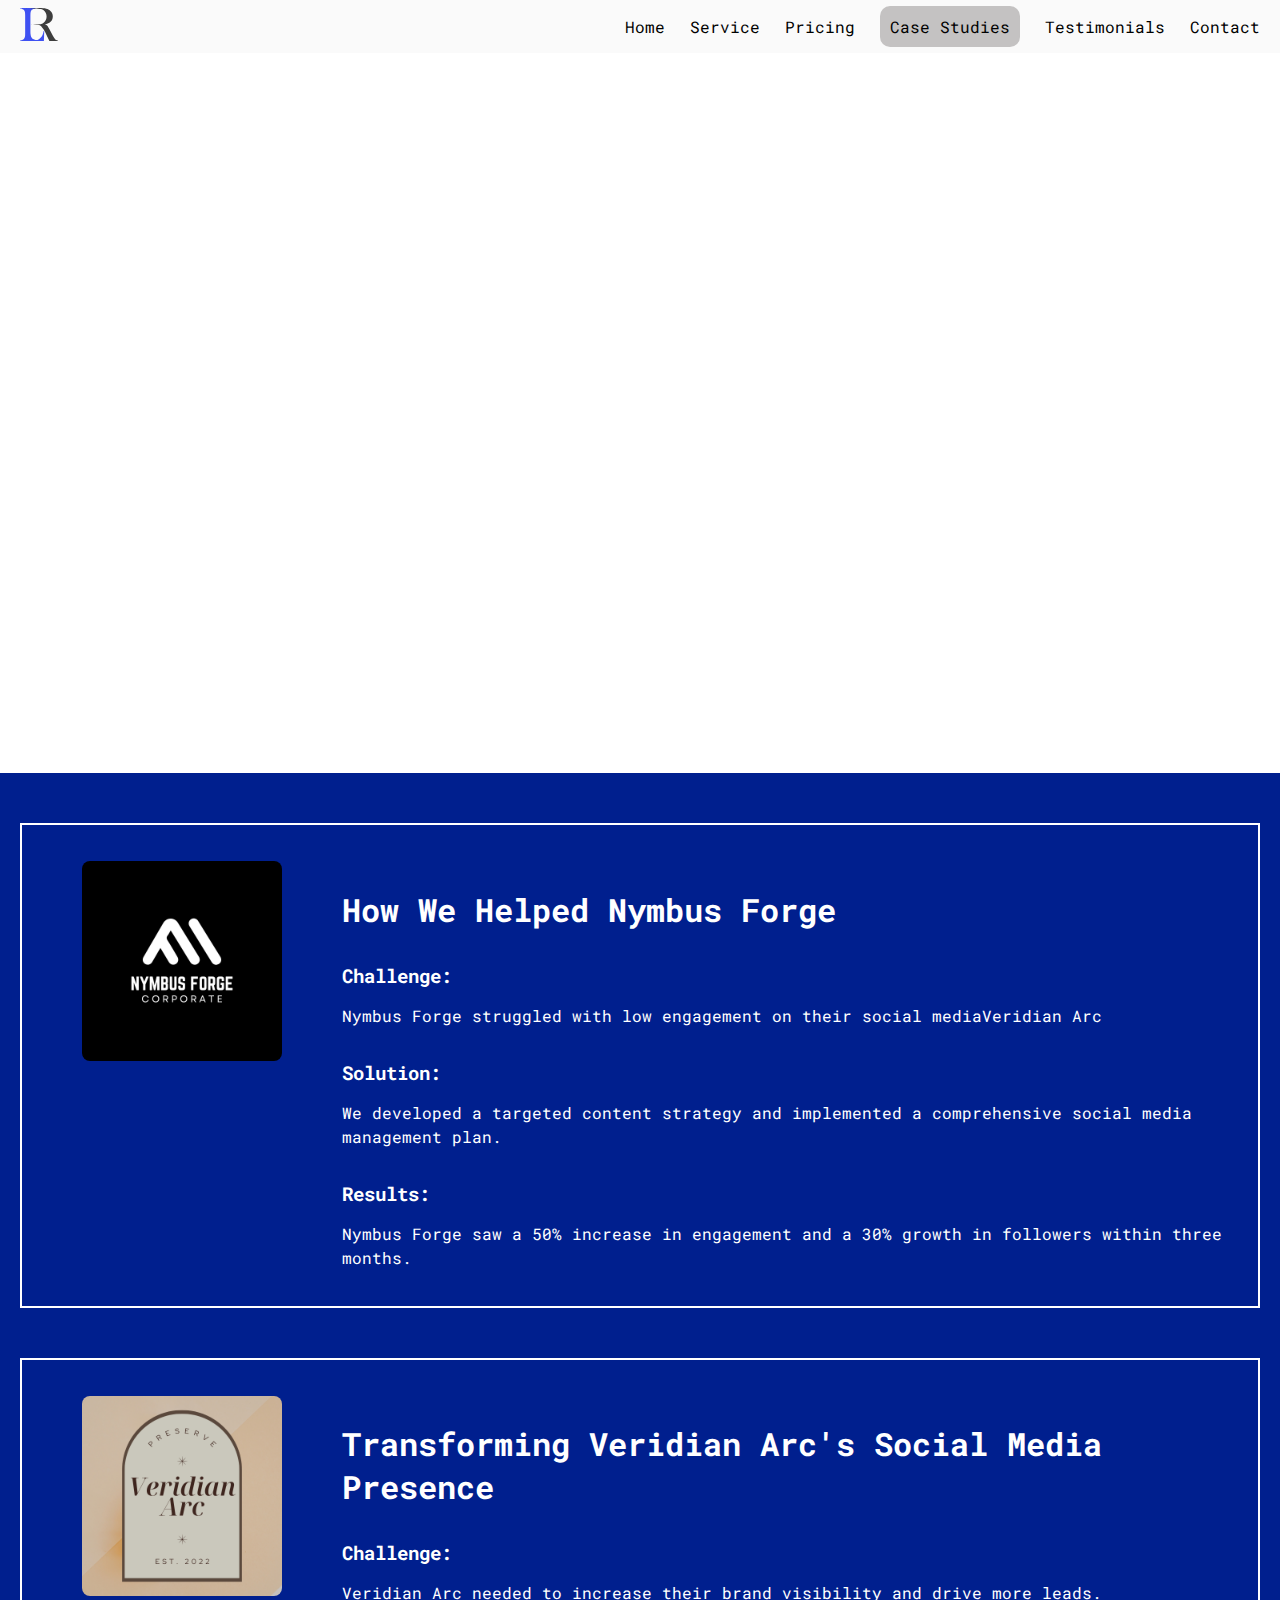
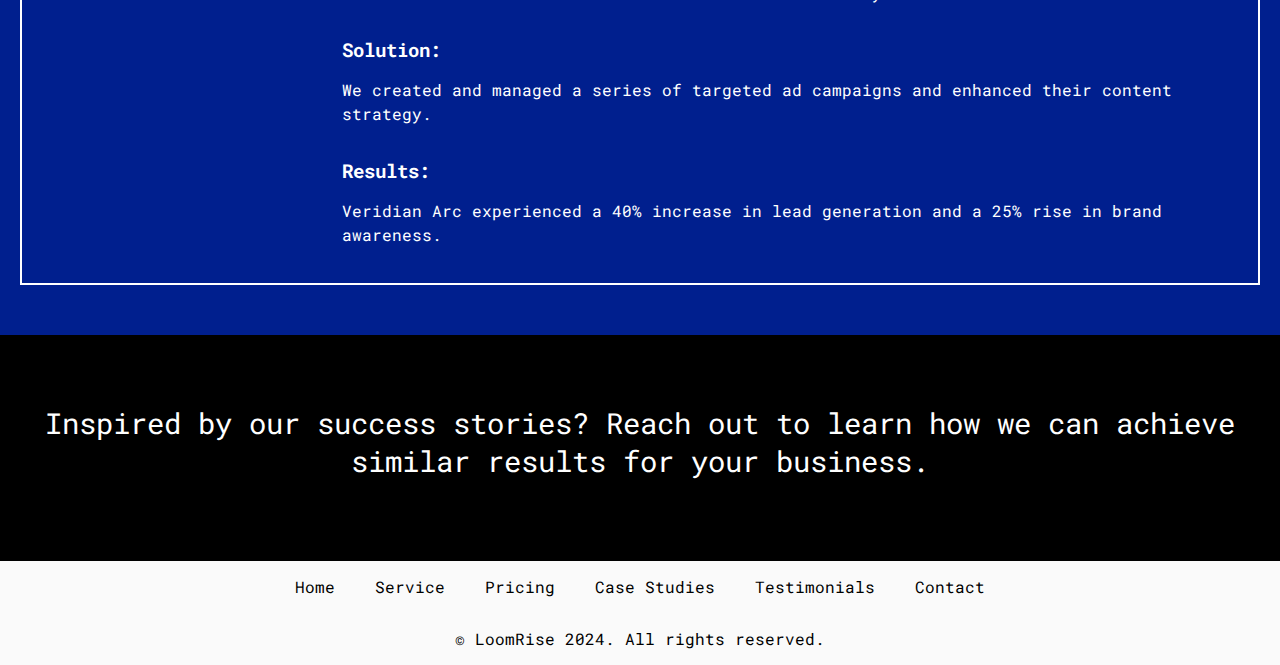
==== commit 4370d935: "final changes" ====
--- a/case-studies.html
+++ b/case-studies.html
@@ -4,6 +4,7 @@
     <meta charset="UTF-8">
     <meta name="author" content="Rashid Ismayilzada">
     <meta name="viewport" content="width=device-width, initial-scale=1.0">
+    <meta name="keywords" content="Case studies, clients, problems, solutions, results">
     <meta name="description" content="Explore LoomRise's case studies showcasing successful social media strategies that increased client engagement and visibility.">
     <link rel="stylesheet" type="text/css" href="css/index.css">
     <link rel="shortcut icon" href="img/loom-rise-favicon-v2.svg" type="image/x-icon">
--- a/css/index.css
+++ b/css/index.css
@@ -179,7 +179,7 @@
 }
 
 a:link {
-  color: red;
+  color:  black;
 }
 
 #cookie-message {
@@ -928,6 +928,13 @@
   }
 }
 
+table tr:nth-child(odd) {
+  background-color: #FFF;
+}
+
+table tr:nth-child(even) {
+  background-color: #CFF;
+}
 
 /* Testimonials page */
 section.testimonial {
